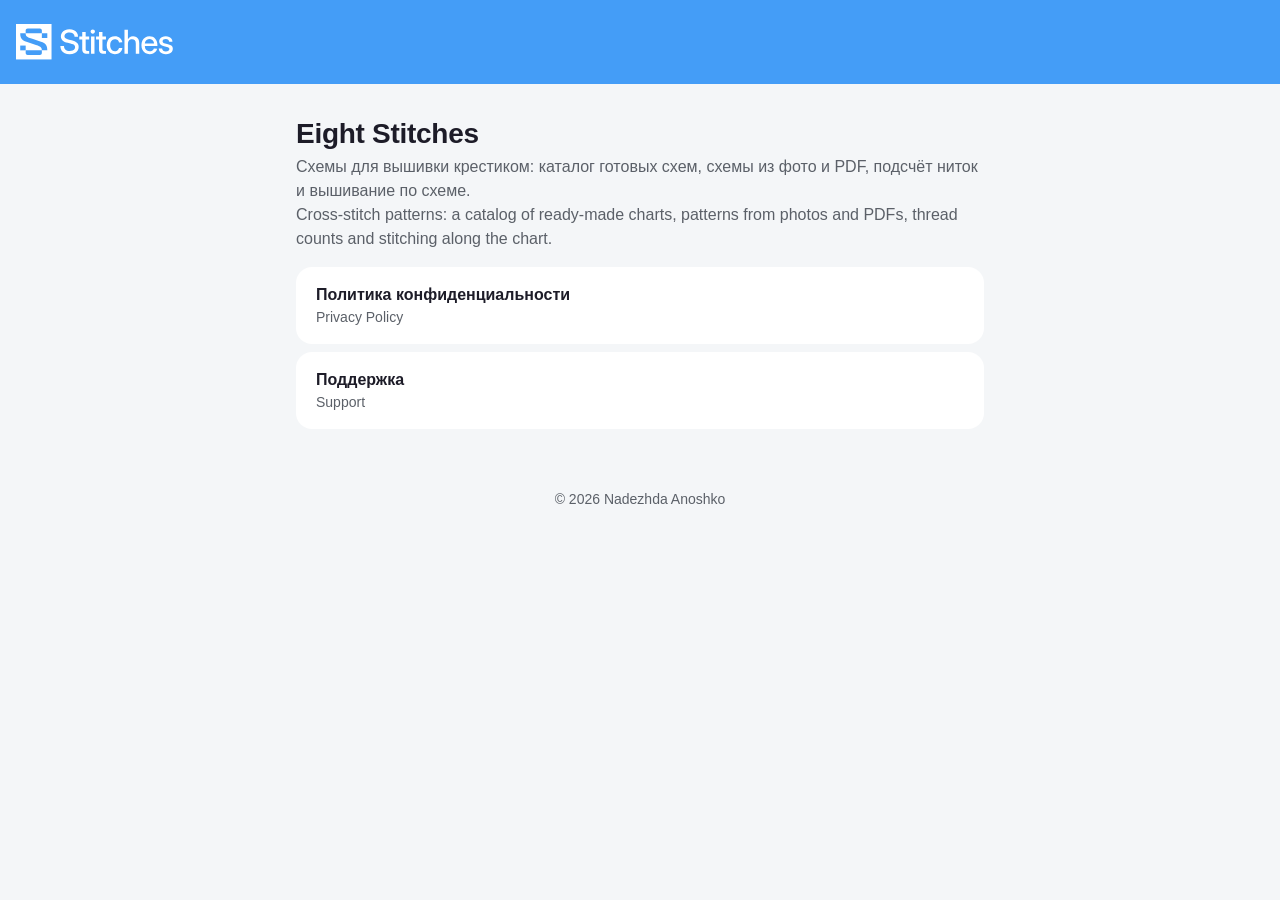
==== index.html @ f78f287f "Политика конфиденциальности и поддержка Eight Stitches Co-Authored-By: Claude Opus 5.5 <noreply@anth" ====
<!doctype html>
<html lang="ru">
<head>
<meta charset="utf-8">
<meta name="viewport" content="width=device-width, initial-scale=1">
<title>Eight Stitches</title>
<meta name="description" content="Eight Stitches — схемы для вышивки крестиком из фото и PDF. Cross-stitch patterns from photos and PDFs.">
<link rel="stylesheet" href="style.css">
</head>
<body>
<header class="top"><img src="logo.svg" alt="Eight Stitches"></header>
<main>
<h1>Eight Stitches</h1>
<p class="meta">Схемы для вышивки крестиком: каталог готовых схем, схемы из фото и PDF, подсчёт ниток и вышивание по схеме.<br>
Cross-stitch patterns: a catalog of ready-made charts, patterns from photos and PDFs, thread counts and stitching along the chart.</p>
<ul class="links">
<li><a href="privacy/">Политика конфиденциальности<span>Privacy Policy</span></a></li>
<li><a href="support/">Поддержка<span>Support</span></a></li>
</ul>
</main>
<footer>© 2026 Nadezhda Anoshko</footer>
</body>
</html>
---- style.css ----
/* Цвета — токены приложения Eight Stitches (Krestik/Design/Tokens.swift). */
:root {
  --bg: #F4F6F8;          /* gray50 */
  --surface: #FFFFFF;
  --line: #E7EBEF;        /* gray100 */
  --text: #1D1C28;        /* gray900 */
  --text-secondary: #5B6068; /* gray500 */
  --brand: #449DF7;       /* blue500 */
  --brand-strong: #2E81E5; /* blue600 */
  --brand-soft: #E0F2FF;  /* blue100 */
  color-scheme: light dark;
}
@media (prefers-color-scheme: dark) {
  :root {
    --bg: #121119;
    --surface: #1D1C28;
    --line: #2C2B38;
    --text: #F4F6F8;
    --text-secondary: #A9AEB5;
    --brand-strong: #7AB6FF;
    --brand-soft: #16263A;
  }
}

* { box-sizing: border-box; }
html { -webkit-text-size-adjust: 100%; }
body {
  margin: 0;
  background: var(--bg);
  color: var(--text);
  font: 16px/1.5 -apple-system, BlinkMacSystemFont, "SF Pro Text", "Inter", "Segoe UI", Roboto, sans-serif;
}

.top {
  background: var(--brand);
  padding: 24px 16px;
}
.top a { display: inline-block; }
.top img { display: block; height: 36px; width: auto; }

main {
  max-width: 720px;
  margin: 0 auto;
  padding: 24px 16px 48px;
}

h1 { font-size: 28px; line-height: 1.25; margin: 8px 0 4px; letter-spacing: -0.01em; }
h2 { font-size: 20px; line-height: 1.3; margin: 32px 0 8px; }
p, li { margin: 0 0 12px; }
ul { padding-left: 20px; margin: 0 0 12px; }
a { color: var(--brand-strong); }

.meta { color: var(--text-secondary); margin-bottom: 16px; }

.langs { display: flex; gap: 8px; margin: 16px 0 8px; }
.langs a {
  text-decoration: none;
  padding: 6px 14px;
  border-radius: 999px;
  background: var(--brand-soft);
  color: var(--brand-strong);
  font-weight: 600;
  font-size: 14px;
}

.card {
  background: var(--surface);
  border-radius: 16px;
  padding: 20px;
  margin: 16px 0;
}
.card h2:first-child { margin-top: 0; }

.lead {
  background: var(--brand-soft);
  border-radius: 16px;
  padding: 16px 20px;
  margin: 16px 0;
}
.lead p:last-child { margin-bottom: 0; }

.links { list-style: none; padding: 0; }
.links li { margin: 0 0 8px; }
.links a {
  display: block;
  background: var(--surface);
  border-radius: 16px;
  padding: 16px 20px;
  text-decoration: none;
  color: var(--text);
  font-weight: 600;
}
.links a span { display: block; font-weight: 400; color: var(--text-secondary); font-size: 14px; }

hr { border: 0; border-top: 1px solid var(--line); margin: 40px 0; }

footer { color: var(--text-secondary); font-size: 14px; text-align: center; padding: 0 16px 32px; }
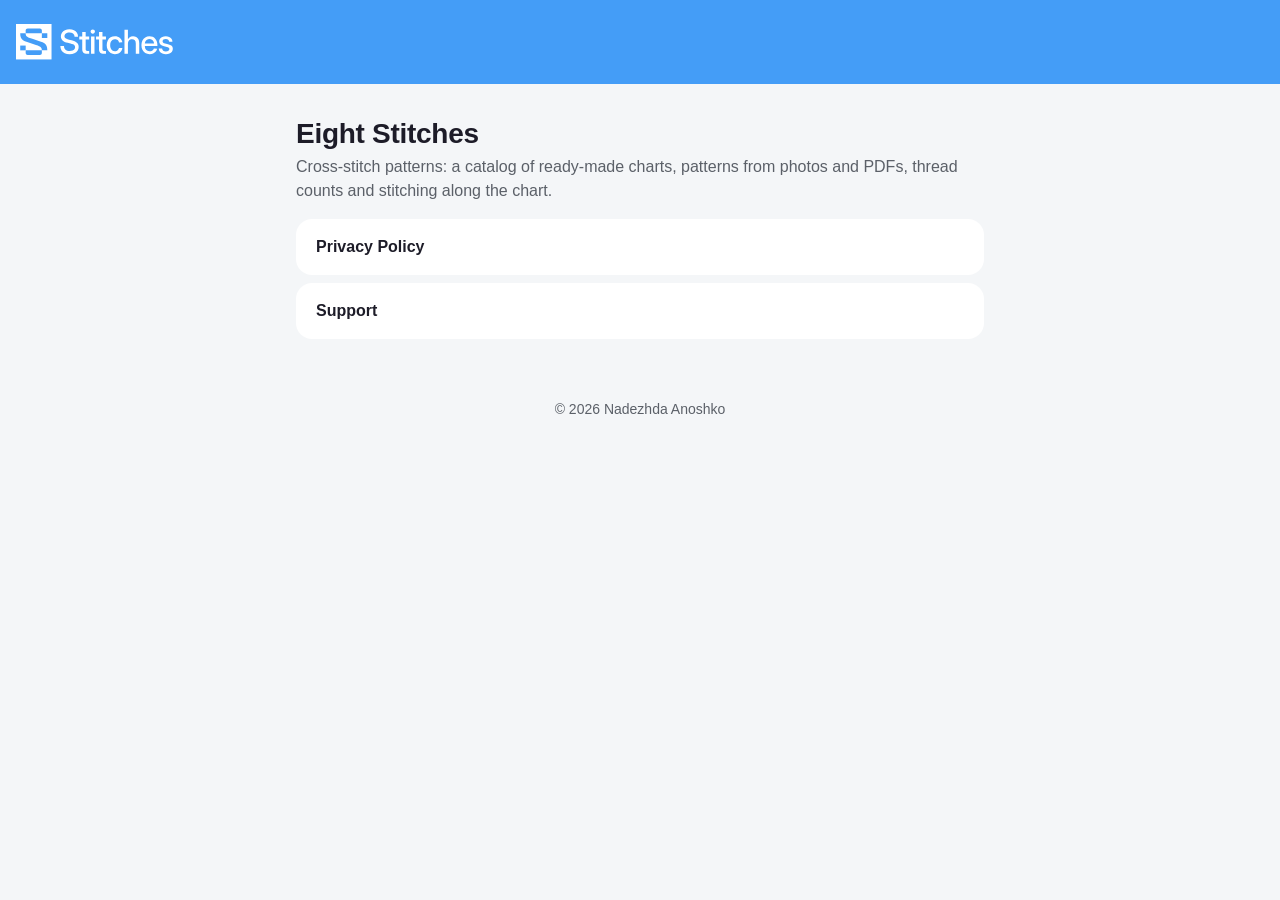
==== commit 73d6cb53: "English only; new contact email; 3 free patterns; policy updated for version 1.5 Co-Authored-By: Cla" ====
--- a/index.html
+++ b/index.html
@@ -1,21 +1,20 @@
 <!doctype html>
-<html lang="ru">
+<html lang="en">
 <head>
 <meta charset="utf-8">
 <meta name="viewport" content="width=device-width, initial-scale=1">
 <title>Eight Stitches</title>
-<meta name="description" content="Eight Stitches — схемы для вышивки крестиком из фото и PDF. Cross-stitch patterns from photos and PDFs.">
+<meta name="description" content="Eight Stitches — cross-stitch patterns from photos and PDFs.">
 <link rel="stylesheet" href="style.css">
 </head>
 <body>
 <header class="top"><img src="logo.svg" alt="Eight Stitches"></header>
 <main>
 <h1>Eight Stitches</h1>
-<p class="meta">Схемы для вышивки крестиком: каталог готовых схем, схемы из фото и PDF, подсчёт ниток и вышивание по схеме.<br>
-Cross-stitch patterns: a catalog of ready-made charts, patterns from photos and PDFs, thread counts and stitching along the chart.</p>
+<p class="meta">Cross-stitch patterns: a catalog of ready-made charts, patterns from photos and PDFs, thread counts and stitching along the chart.</p>
 <ul class="links">
-<li><a href="privacy/">Политика конфиденциальности<span>Privacy Policy</span></a></li>
-<li><a href="support/">Поддержка<span>Support</span></a></li>
+<li><a href="privacy/">Privacy Policy</a></li>
+<li><a href="support/">Support</a></li>
 </ul>
 </main>
 <footer>© 2026 Nadezhda Anoshko</footer>
